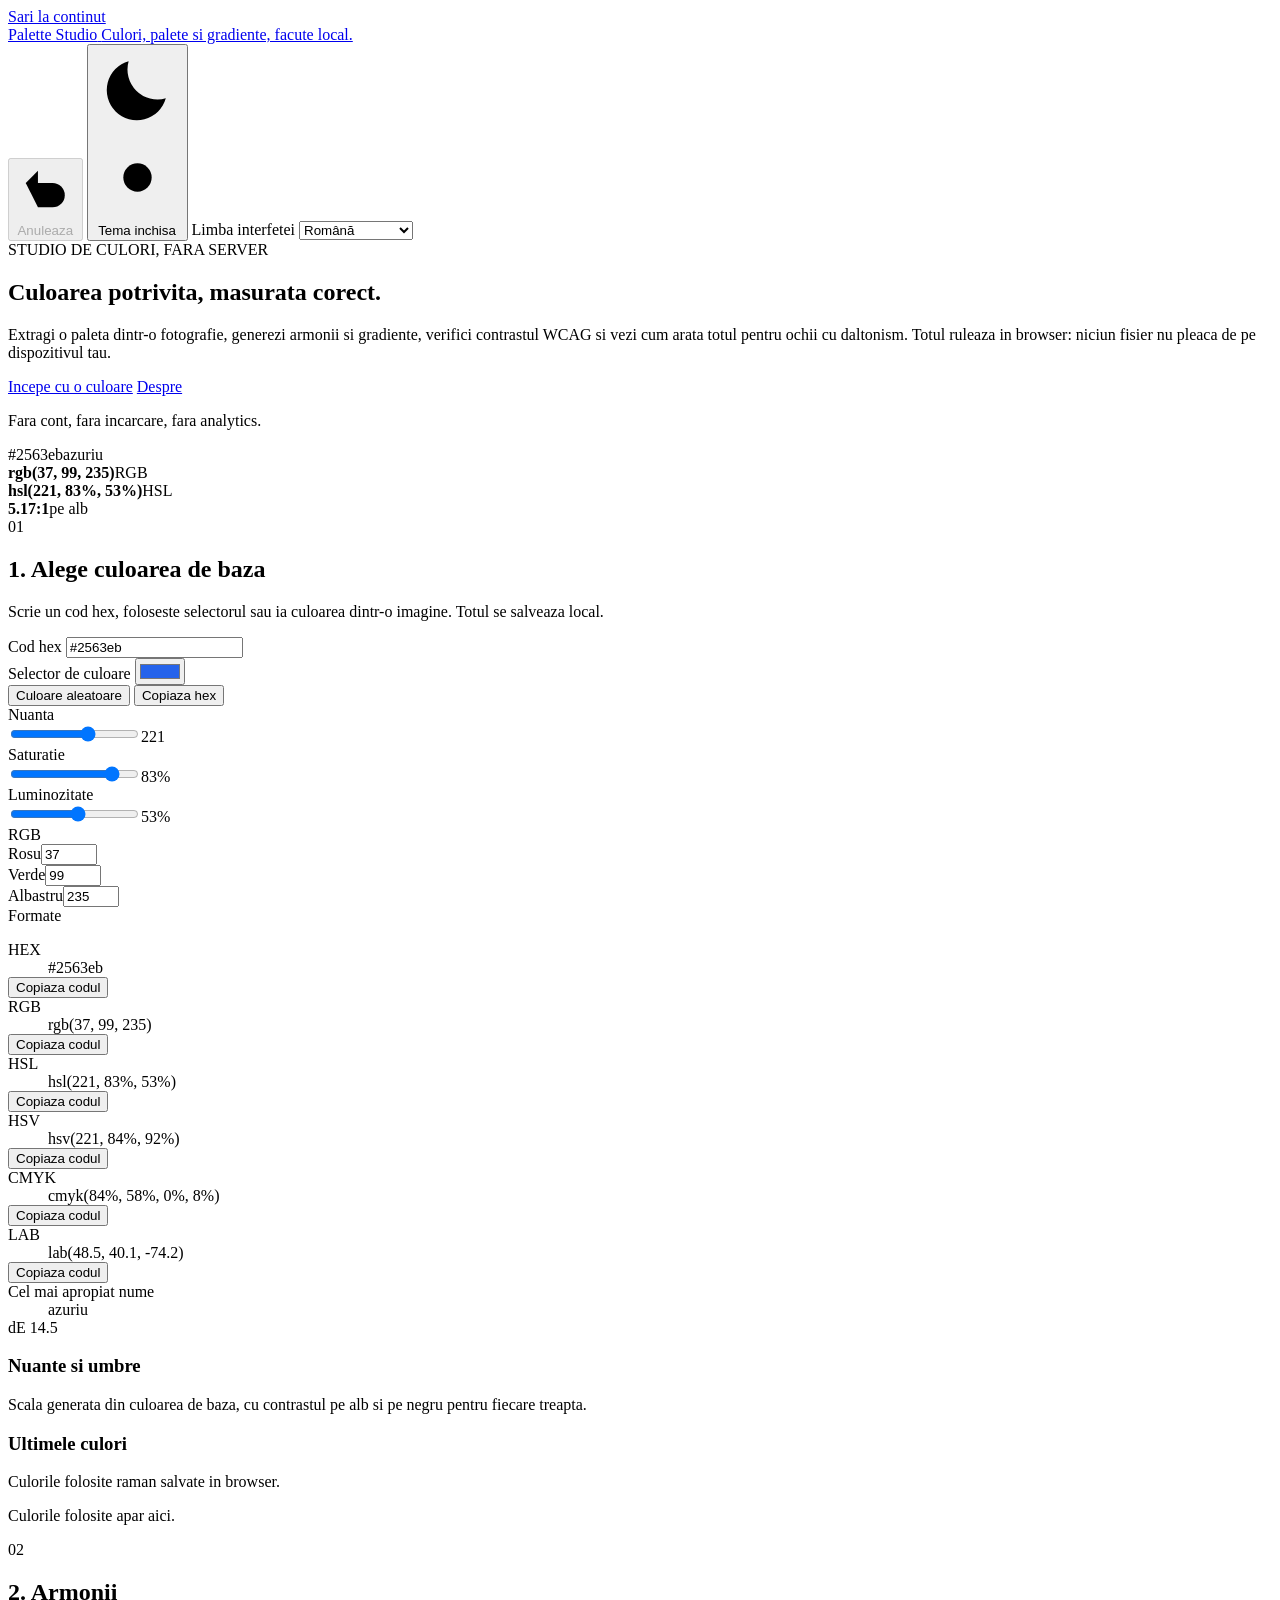
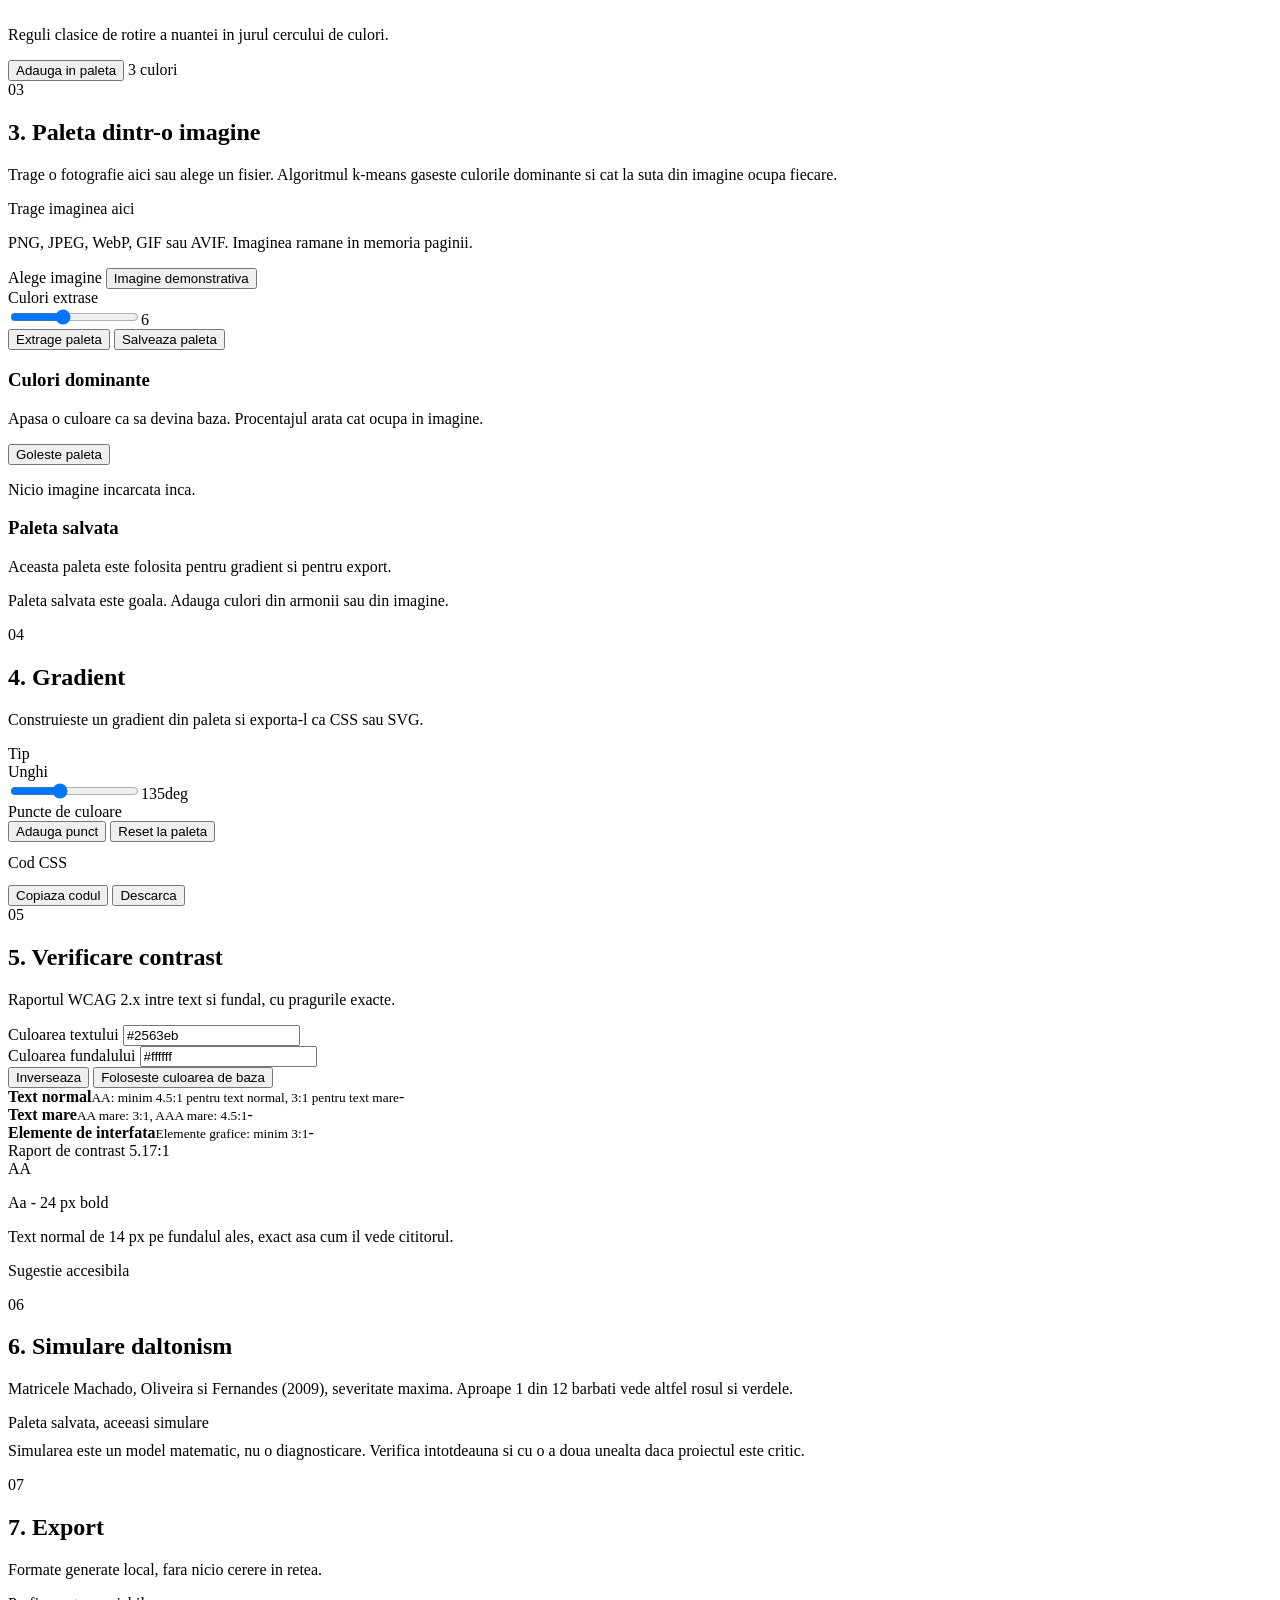
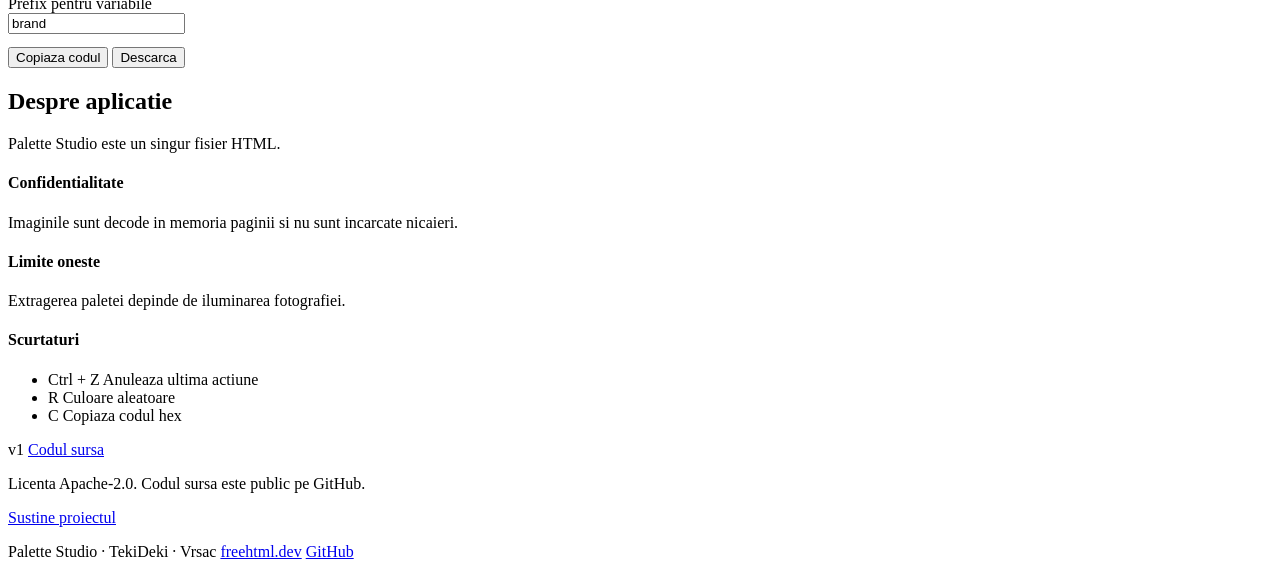
==== src/template.html @ e8753753 "Palette Studio: colour studio in a single HTML file Palette extraction from an image (seeded k-means" ====
<!doctype html>
<html lang="ro" class="theme-light">
<head>
<meta charset="utf-8">
<meta name="viewport" content="width=device-width, initial-scale=1">
<meta name="theme-color" content="#2563eb">
<meta name="color-scheme" content="light dark">
<meta name="description" content="Studio de culori offline: extragi paleta dintr-o fotografie, generezi armonii si gradiente, verifici contrastul WCAG si simulezi daltonismul. Nimic nu pleaca din browser.">
<meta name="author" content="Kristian Mario Miskovic (TekiDeki)">
<meta name="robots" content="index, follow">
<meta property="og:title" content="Palette Studio · TekiDeki">
<meta property="og:description" content="Palete din imagini, armonii, gradiente, contrast WCAG si simulare de daltonism. Un singur fisier HTML, fara server.">
<meta property="og:type" content="website">
<meta property="og:url" content="https://tekideki.github.io/Palette-Studio/">
<link rel="canonical" href="https://tekideki.github.io/Palette-Studio/">
<link rel="alternate" hreflang="ro" href="https://tekideki.github.io/Palette-Studio/?lang=ro">
<link rel="alternate" hreflang="en" href="https://tekideki.github.io/Palette-Studio/?lang=en">
<link rel="alternate" hreflang="sr-Latn" href="https://tekideki.github.io/Palette-Studio/?lang=sr-Latn">
<link rel="alternate" hreflang="sr-Cyrl" href="https://tekideki.github.io/Palette-Studio/?lang=sr-Cyrl">
<link rel="alternate" hreflang="x-default" href="https://tekideki.github.io/Palette-Studio/">
<link rel="manifest" href="manifest.json">
<link rel="icon" href="favicon.ico">
<link rel="apple-touch-icon" href="apple-touch-icon.png">
<title>Palette Studio · TekiDeki</title>
<style>/*CSS*/</style>
<script>try{if(localStorage.getItem('tekideki-palette-theme')==='dark'){document.documentElement.classList.remove('theme-light');document.documentElement.classList.add('theme-dark');}}catch(e){}</script>
</head>
<body>
<a class="skip-link" href="#main" data-i18n="skipToContent">Sari la continut</a>

<header class="topbar">
  <div class="topbar-inner">
    <a class="brand" href="#main">
      <span class="brand-mark" aria-hidden="true"></span>
      <span class="brand-text">
        <span data-i18n="appName">Palette Studio</span>
        <span class="brand-tagline" data-i18n="tagline">Culori, palete si gradiente, facute local.</span>
      </span>
    </a>
    <div class="topbar-actions">
      <button id="undoBtn" class="icon-btn" type="button" disabled>
        <svg viewBox="0 0 24 24" aria-hidden="true"><path d="M9 14 4 9l5-5"/><path d="M4 9h11a5 5 0 0 1 0 10H9"/></svg>
        <span data-i18n="undo">Anuleaza</span>
      </button>
      <button id="themeBtn" class="icon-btn" type="button" aria-pressed="false">
        <svg class="theme-moon" viewBox="0 0 24 24" aria-hidden="true"><path d="M20 14.5A8.5 8.5 0 0 1 9.5 4a8.5 8.5 0 1 0 10.5 10.5Z"/></svg>
        <svg class="theme-sun" viewBox="0 0 24 24" aria-hidden="true"><circle cx="12" cy="12" r="4"/><path d="M12 2v2m0 16v2M4.9 4.9l1.4 1.4m11.4 11.4 1.4 1.4M2 12h2m16 0h2M4.9 19.1l1.4-1.4m11.4-11.4 1.4-1.4"/></svg>
        <span id="themeLabel" data-i18n="themeDark">Tema inchisa</span>
      </button>
      <label class="sr-only" for="langSelect" data-i18n="language">Limba interfetei</label>
      <select id="langSelect" aria-label="Interface language">
        <option value="ro" data-base="Română">Română</option>
        <option value="en" data-base="English">English</option>
        <option value="sr-latn" data-base="Srpski (latinica)">Srpski (latinica)</option>
        <option value="sr-cyrl" data-base="Srpski (ćirilica)">Srpski (ćirilica)</option>
      </select>
    </div>
  </div>
</header>

<div class="wrap">
  <section class="hero">
    <div>
      <span class="eyebrow" data-i18n="eyebrow">STUDIO DE CULORI, FARA SERVER</span>
      <h1 data-i18n="heroTitle">Culoarea potrivita, masurata corect.</h1>
      <p class="hero-lede" data-i18n="heroSubtitle">Extragi o paleta dintr-o fotografie, generezi armonii si gradiente, verifici contrastul WCAG si vezi cum arata totul pentru ochii cu daltonism. Totul ruleaza in browser: niciun fisier nu pleaca de pe dispozitivul tau.</p>
      <div class="hero-actions">
        <a class="btn btn-primary" href="#sec-color" data-i18n="heroCta">Incepe cu o culoare</a>
        <a class="btn" href="#sec-about" data-i18n="secAbout">Despre</a>
      </div>
      <p class="hero-note" data-i18n="heroPrivacy">Fara cont, fara incarcare, fara analytics.</p>
    </div>
    <div class="hero-card">
      <div id="heroSwatch" class="hero-swatch"><span id="heroHex">#2563eb</span><span id="heroName">azuriu</span></div>
      <div class="hero-meta">
        <div><b id="metaRgb">rgb(37, 99, 235)</b><span>RGB</span></div>
        <div><b id="metaHsl">hsl(221, 83%, 53%)</b><span>HSL</span></div>
        <div><b id="metaContrast">5.17:1</b><span data-i18n="contrastOnWhiteShort">pe alb</span></div>
      </div>
    </div>
  </section>
</div>

<main id="main" class="wrap">
  <div id="toast" class="toast" role="status" aria-live="polite" hidden></div>

  <!-- 1. culoare de baza -->
  <div class="section-head" id="sec-color">
    <span class="step">01</span>
    <h2 data-i18n="colorTitle">1. Alege culoarea de baza</h2>
    <p data-i18n="colorHint">Scrie un cod hex, foloseste selectorul sau ia culoarea dintr-o imagine. Totul se salveaza local.</p>
  </div>
  <div class="grid grid-2">
    <section class="panel">
      <div class="hex-row">
        <div>
          <label class="field-label" for="hexInput" data-i18n="hexLabel">Cod hex</label>
          <input id="hexInput" class="text-input" type="text" value="#2563eb" spellcheck="false" autocomplete="off" aria-describedby="hexError">
        </div>
        <div>
          <span class="field-label" data-i18n="pickColor">Selector de culoare</span>
          <input id="colorPicker" type="color" value="#2563eb" aria-label="Color picker">
        </div>
        <div class="row">
          <button id="randomBtn" class="btn btn-sm" type="button" data-i18n="randomColor">Culoare aleatoare</button>
          <button id="copyHexBtn" class="btn btn-sm btn-primary" type="button" data-i18n="copyHex">Copiaza hex</button>
        </div>
      </div>
      <p id="hexError" class="status error" role="alert" hidden></p>

      <div class="field">
        <label class="field-label" for="rangeH" data-i18n="h">Nuanta</label>
        <div class="range-row"><input id="rangeH" type="range" min="0" max="359" step="1" value="221"><span class="range-value" id="valueH">221</span></div>
      </div>
      <div class="field">
        <label class="field-label" for="rangeS" data-i18n="s">Saturatie</label>
        <div class="range-row"><input id="rangeS" type="range" min="0" max="100" step="1" value="83"><span class="range-value" id="valueS">83%</span></div>
      </div>
      <div class="field">
        <label class="field-label" for="rangeL" data-i18n="l">Luminozitate</label>
        <div class="range-row"><input id="rangeL" type="range" min="0" max="100" step="1" value="53"><span class="range-value" id="valueL">53%</span></div>
      </div>

      <div class="field">
        <span class="field-label">RGB</span>
        <div class="grid grid-3">
          <div><label class="field-label" for="inputR" data-i18n="rLabel">Rosu</label><input id="inputR" class="text-input" type="number" min="0" max="255" value="37"></div>
          <div><label class="field-label" for="inputG" data-i18n="gLabel">Verde</label><input id="inputG" class="text-input" type="number" min="0" max="255" value="99"></div>
          <div><label class="field-label" for="inputB" data-i18n="bLabel">Albastru</label><input id="inputB" class="text-input" type="number" min="0" max="255" value="235"></div>
        </div>
      </div>

      <div class="field">
        <span class="field-label" data-i18n="formatsTitle">Formate</span>
        <dl class="formats">
          <div class="format-row"><dt>HEX</dt><dd id="fmtHex">#2563eb</dd><td><button class="btn btn-sm btn-quiet" type="button" data-copy="#fmtHex" data-i18n="copyCode">Copiaza codul</button></td></div>
          <div class="format-row"><dt>RGB</dt><dd id="fmtRgb">rgb(37, 99, 235)</dd><td><button class="btn btn-sm btn-quiet" type="button" data-copy="#fmtRgb" data-i18n="copyCode">Copiaza codul</button></td></div>
          <div class="format-row"><dt>HSL</dt><dd id="fmtHsl">hsl(221, 83%, 53%)</dd><td><button class="btn btn-sm btn-quiet" type="button" data-copy="#fmtHsl" data-i18n="copyCode">Copiaza codul</button></td></div>
          <div class="format-row"><dt>HSV</dt><dd id="fmtHsv">hsv(221, 84%, 92%)</dd><td><button class="btn btn-sm btn-quiet" type="button" data-copy="#fmtHsv" data-i18n="copyCode">Copiaza codul</button></td></div>
          <div class="format-row"><dt>CMYK</dt><dd id="fmtCmyk">cmyk(84%, 58%, 0%, 8%)</dd><td><button class="btn btn-sm btn-quiet" type="button" data-copy="#fmtCmyk" data-i18n="copyCode">Copiaza codul</button></td></div>
          <div class="format-row"><dt>LAB</dt><dd id="fmtLab">lab(48.5, 40.1, -74.2)</dd><td><button class="btn btn-sm btn-quiet" type="button" data-copy="#fmtLab" data-i18n="copyCode">Copiaza codul</button></td></div>
          <div class="format-row"><dt data-i18n="nearestName">Cel mai apropiat nume</dt><dd id="fmtName">azuriu</dd><td><span class="badge" id="fmtNameDelta">dE 14.5</span></td></div>
        </dl>
      </div>
    </section>

    <section class="panel">
      <div class="panel-head">
        <div>
          <h3 data-i18n="tintShadeTitle">Nuante si umbre</h3>
          <p class="hint" data-i18n="tintShadeHint">Scala generata din culoarea de baza, cu contrastul pe alb si pe negru pentru fiecare treapta.</p>
        </div>
      </div>
      <div id="shadeList" class="contrast-scale"></div>

      <div class="panel-head" style="margin-top:18px">
        <div>
          <h3 data-i18n="historyTitle">Ultimele culori</h3>
          <p class="hint" data-i18n="historyHint">Culorile folosite raman salvate in browser.</p>
        </div>
      </div>
      <div id="historyList" class="history"></div>
      <p id="historyEmpty" class="empty" data-i18n="historyEmpty">Culorile folosite apar aici.</p>
    </section>
  </div>

  <!-- 2. armonii -->
  <div class="section-head" id="sec-harmony">
    <span class="step">02</span>
    <h2 data-i18n="harmonyTitle">2. Armonii</h2>
    <p data-i18n="harmonyHint">Reguli clasice de rotire a nuantei in jurul cercului de culori.</p>
  </div>
  <section class="panel">
    <div id="harmonyTabs" class="segmented" role="group" aria-label="Harmony scheme"></div>
    <div id="harmonySwatches" class="chip-row"></div>
    <div class="row" style="margin-top:12px">
      <button id="harmonyAddBtn" class="btn btn-primary btn-sm" type="button" data-i18n="harmonyAdd">Adauga in paleta</button>
      <span class="badge" id="harmonyBadge">3 culori</span>
    </div>
  </section>

  <!-- 3. paleta din imagine -->
  <div class="section-head" id="sec-palette">
    <span class="step">03</span>
    <h2 data-i18n="paletteTitle">3. Paleta dintr-o imagine</h2>
    <p data-i18n="paletteHint">Trage o fotografie aici sau alege un fisier. Algoritmul k-means gaseste culorile dominante si cat la suta din imagine ocupa fiecare.</p>
  </div>
  <div class="grid grid-2">
    <section class="panel">
      <div id="dropZone" class="drop">
        <p class="drop-title" data-i18n="paletteDropTitle">Trage imaginea aici</p>
        <p class="drop-hint" data-i18n="paletteDropHint">PNG, JPEG, WebP, GIF sau AVIF. Imaginea ramane in memoria paginii.</p>
        <div class="drop-actions">
          <label class="btn btn-primary btn-sm" for="imageInput" data-i18n="paletteChoose">Alege imagine</label>
          <button id="demoImageBtn" class="btn btn-sm" type="button" data-i18n="paletteDemo">Imagine demonstrativa</button>
        </div>
      </div>
      <input id="imageInput" type="file" accept="image/*" hidden>
      <div class="field">
        <label class="field-label" for="paletteK" data-i18n="paletteColors">Culori extrase</label>
        <div class="range-row"><input id="paletteK" type="range" min="2" max="12" step="1" value="6"><span class="range-value" id="paletteKValue">6</span></div>
      </div>
      <div class="row">
        <button id="extractBtn" class="btn btn-primary" type="button" data-i18n="paletteExtract">Extrage paleta</button>
        <button id="paletteUseBtn" class="btn btn-sm" type="button" data-i18n="paletteSave">Salveaza paleta</button>
      </div>
      <p id="paletteStatus" class="status" role="status" hidden></p>
      <div id="sourcePreview" class="source-preview" hidden><img id="sourceImage" alt=""></div>
    </section>

    <section class="panel">
      <div class="panel-head">
        <div>
          <h3 data-i18n="paletteResultTitle">Culori dominante</h3>
          <p class="hint" data-i18n="paletteResultHint">Apasa o culoare ca sa devina baza. Procentajul arata cat ocupa in imagine.</p>
        </div>
        <button id="paletteClearBtn" class="btn btn-sm btn-quiet" type="button" data-i18n="paletteClear">Goleste paleta</button>
      </div>
      <div id="extractedSwatches" class="chip-row"></div>
      <p id="extractedEmpty" class="empty" data-i18n="paletteEmpty">Nicio imagine incarcata inca.</p>

      <div class="panel-head" style="margin-top:18px">
        <div>
          <h3 data-i18n="savedTitle">Paleta salvata</h3>
          <p class="hint" data-i18n="savedHint">Aceasta paleta este folosita pentru gradient si pentru export.</p>
        </div>
      </div>
      <div id="savedSwatches" class="chip-row"></div>
      <p id="savedEmpty" class="empty" data-i18n="savedEmpty">Paleta salvata este goala. Adauga culori din armonii sau din imagine.</p>
    </section>
  </div>

  <!-- 4. gradient -->
  <div class="section-head" id="sec-gradient">
    <span class="step">04</span>
    <h2 data-i18n="gradientTitle">4. Gradient</h2>
    <p data-i18n="gradientHint">Construieste un gradient din paleta si exporta-l ca CSS sau SVG.</p>
  </div>
  <section class="panel">
    <div class="grid grid-2">
      <div>
        <div class="field">
          <span class="field-label" data-i18n="gradientType">Tip</span>
          <div id="gradientTypeTabs" class="segmented" role="group" aria-label="Gradient type"></div>
        </div>
        <div class="field">
          <label class="field-label" for="gradientAngle" data-i18n="gradientAngle">Unghi</label>
          <div class="range-row"><input id="gradientAngle" type="range" min="0" max="359" step="1" value="135"><span class="range-value" id="gradientAngleValue">135deg</span></div>
        </div>
        <div class="field">
          <span class="field-label" data-i18n="gradientStops">Puncte de culoare</span>
          <div id="stopList" class="stop-list"></div>
        </div>
        <div class="row">
          <button id="addStopBtn" class="btn btn-sm" type="button" data-i18n="gradientAddStop">Adauga punct</button>
          <button id="gradientResetBtn" class="btn btn-sm btn-quiet" type="button" data-i18n="gradientReset">Reset la paleta</button>
        </div>
        <p id="gradientStatus" class="status" role="status" hidden></p>
      </div>
      <div>
        <div id="gradientPreview" class="gradient-preview" role="img" aria-label="Gradient preview"></div>
        <span class="field-label" style="margin-top:12px;display:block" data-i18n="gradientCssLabel">Cod CSS</span>
        <pre id="gradientCode" class="code" tabindex="0"></pre>
        <div class="row">
          <button id="copyGradientBtn" class="btn btn-sm btn-primary" type="button" data-i18n="copyCode">Copiaza codul</button>
          <button id="downloadSvgBtn" class="btn btn-sm" type="button" data-i18n="downloadFile">Descarca</button>
        </div>
      </div>
    </div>
  </section>

  <!-- 5. contrast -->
  <div class="section-head" id="sec-contrast">
    <span class="step">05</span>
    <h2 data-i18n="contrastTitle">5. Verificare contrast</h2>
    <p data-i18n="contrastHint">Raportul WCAG 2.x intre text si fundal, cu pragurile exacte.</p>
  </div>
  <div class="grid grid-2">
    <section class="panel">
      <div class="grid grid-2">
        <div class="field">
          <label class="field-label" for="fgInput" data-i18n="contrastForeground">Culoarea textului</label>
          <input id="fgInput" class="text-input" type="text" value="#2563eb" spellcheck="false" autocomplete="off">
        </div>
        <div class="field">
          <label class="field-label" for="bgInput" data-i18n="contrastBackground">Culoarea fundalului</label>
          <input id="bgInput" class="text-input" type="text" value="#ffffff" spellcheck="false" autocomplete="off">
        </div>
      </div>
      <div class="row">
        <button id="swapBtn" class="btn btn-sm" type="button" data-i18n="contrastSwap">Inverseaza</button>
        <button id="useBaseBtn" class="btn btn-sm btn-quiet" type="button" data-i18n="contrastUseBase">Foloseste culoarea de baza</button>
      </div>
      <p id="contrastStatus" class="status error" role="alert" hidden></p>

      <div class="contrast-tests">
        <div class="contrast-test"><b data-i18n="contrastNormalText">Text normal</b><small data-i18n="contrastLevelAA">AA: minim 4.5:1 pentru text normal, 3:1 pentru text mare</small><span class="badge" id="badgeNormal">-</span></div>
        <div class="contrast-test"><b data-i18n="contrastLargeText">Text mare</b><small data-i18n="contrastLargeRule">AA mare: 3:1, AAA mare: 4.5:1</small><span class="badge" id="badgeLarge">-</span></div>
        <div class="contrast-test"><b data-i18n="contrastUiText">Elemente de interfata</b><small data-i18n="contrastLevelUi">Elemente grafice: minim 3:1</small><span class="badge" id="badgeUi">-</span></div>
      </div>
    </section>

    <section class="panel">
      <div class="panel-head">
        <div>
          <span class="field-label" data-i18n="contrastRatioLabel">Raport de contrast</span>
          <span class="contrast-ratio" id="contrastValue">5.17:1</span>
        </div>
        <span class="badge" id="contrastVerdict">AA</span>
      </div>
      <div id="contrastDemo" class="contrast-demo">
        <p class="big">Aa - 24 px bold</p>
        <p class="small" data-i18n="contrastDemoText">Text normal de 14 px pe fundalul ales, exact asa cum il vede cititorul.</p>
      </div>
      <div class="field">
        <span class="field-label" data-i18n="contrastSuggest">Sugestie accesibila</span>
        <p class="hint" id="suggestionText"></p>
        <div class="row" id="suggestionRow" hidden>
          <button id="applySuggestionBtn" class="btn btn-sm btn-primary" type="button" data-i18n="contrastApply">Aplica sugestia</button>
          <span class="badge" id="suggestionSwatch">-</span>
        </div>
      </div>
      <div id="paletteContrast" class="contrast-scale"></div>
    </section>
  </div>

  <!-- 6. daltonism -->
  <div class="section-head" id="sec-cvd">
    <span class="step">06</span>
    <h2 data-i18n="cvdTitle">6. Simulare daltonism</h2>
    <p data-i18n="cvdHint">Matricele Machado, Oliveira si Fernandes (2009), severitate maxima. Aproape 1 din 12 barbati vede altfel rosul si verdele.</p>
  </div>
  <section class="panel">
    <div id="cvdGrid" class="cvd-grid"></div>
    <span class="field-label" style="margin-top:16px;display:block" data-i18n="cvdPaletteTitle">Paleta salvata, aceeasi simulare</span>
    <div id="cvdStrip" class="cvd-strip"></div>
    <p class="hint" style="margin-top:10px" data-i18n="cvdNote">Simularea este un model matematic, nu o diagnosticare. Verifica intotdeauna si cu o a doua unealta daca proiectul este critic.</p>
  </section>

  <!-- 7. export -->
  <div class="section-head" id="sec-export">
    <span class="step">07</span>
    <h2 data-i18n="exportTitle">7. Export</h2>
    <p data-i18n="exportHint">Formate generate local, fara nicio cerere in retea.</p>
  </div>
  <section class="panel">
    <div class="row" style="justify-content:space-between">
      <div id="exportTabs" class="segmented export-tabs" role="group" aria-label="Export format"></div>
      <div class="field" style="margin:0;max-width:220px">
        <label class="field-label" for="prefixInput" data-i18n="exportPrefix">Prefix pentru variabile</label>
        <input id="prefixInput" class="text-input" type="text" value="brand" spellcheck="false" autocomplete="off">
      </div>
    </div>
    <pre id="exportCode" class="code" tabindex="0"></pre>
    <div class="row">
      <button id="copyExportBtn" class="btn btn-sm btn-primary" type="button" data-i18n="copyCode">Copiaza codul</button>
      <button id="downloadExportBtn" class="btn btn-sm" type="button" data-i18n="downloadFile">Descarca</button>
    </div>
    <p id="exportStatus" class="status" role="status" hidden></p>
  </section>

  <!-- despre -->
  <div class="section-head" id="sec-about">
    <h2 data-i18n="aboutTitle">Despre aplicatie</h2>
  </div>
  <section class="panel">
    <p data-i18n="aboutText">Palette Studio este un singur fisier HTML.</p>
    <div class="about-grid">
      <div class="about-block">
        <h4 data-i18n="aboutPrivacyTitle">Confidentialitate</h4>
        <p data-i18n="aboutPrivacy">Imaginile sunt decode in memoria paginii si nu sunt incarcate nicaieri.</p>
      </div>
      <div class="about-block">
        <h4 data-i18n="aboutLimitsTitle">Limite oneste</h4>
        <p data-i18n="aboutLimits">Extragerea paletei depinde de iluminarea fotografiei.</p>
      </div>
      <div class="about-block">
        <h4 data-i18n="aboutKeysTitle">Scurtaturi</h4>
        <ul>
          <li><span class="kbd">Ctrl</span> + <span class="kbd">Z</span> <span data-i18n="aboutKeyUndo">Anuleaza ultima actiune</span></li>
          <li><span class="kbd">R</span> <span data-i18n="aboutKeyRandom">Culoare aleatoare</span></li>
          <li><span class="kbd">C</span> <span data-i18n="aboutKeyCopy">Copiaza codul hex</span></li>
        </ul>
        <p style="margin-top:8px"><span class="badge" id="versionBadge">v1</span> <a href="https://github.com/TekiDeki/Palette-Studio" target="_blank" rel="noopener noreferrer" data-i18n="aboutSource">Codul sursa</a></p>
      </div>
    </div>
    <p class="hint" style="margin-top:14px" data-i18n="aboutLicense">Licenta Apache-2.0. Codul sursa este public pe GitHub.</p>
    <p class="hint" style="margin-top:6px"><a href="https://paypal.me/TekiDeki" target="_blank" rel="noopener noreferrer" data-i18n="aboutSupport">Sustine proiectul</a></p>
  </section>

  <footer class="foot">
    <span>Palette Studio · TekiDeki · Vrsac</span>
    <a href="https://freehtml.dev" target="_blank" rel="noopener noreferrer">freehtml.dev</a>
    <a href="https://github.com/TekiDeki/Palette-Studio" target="_blank" rel="noopener noreferrer">GitHub</a>
  </footer>
</main>

<script>/*COLOR*/</script>
<script>/*PALETTE*/</script>
<script>/*JS*/</script>
</body>
</html>
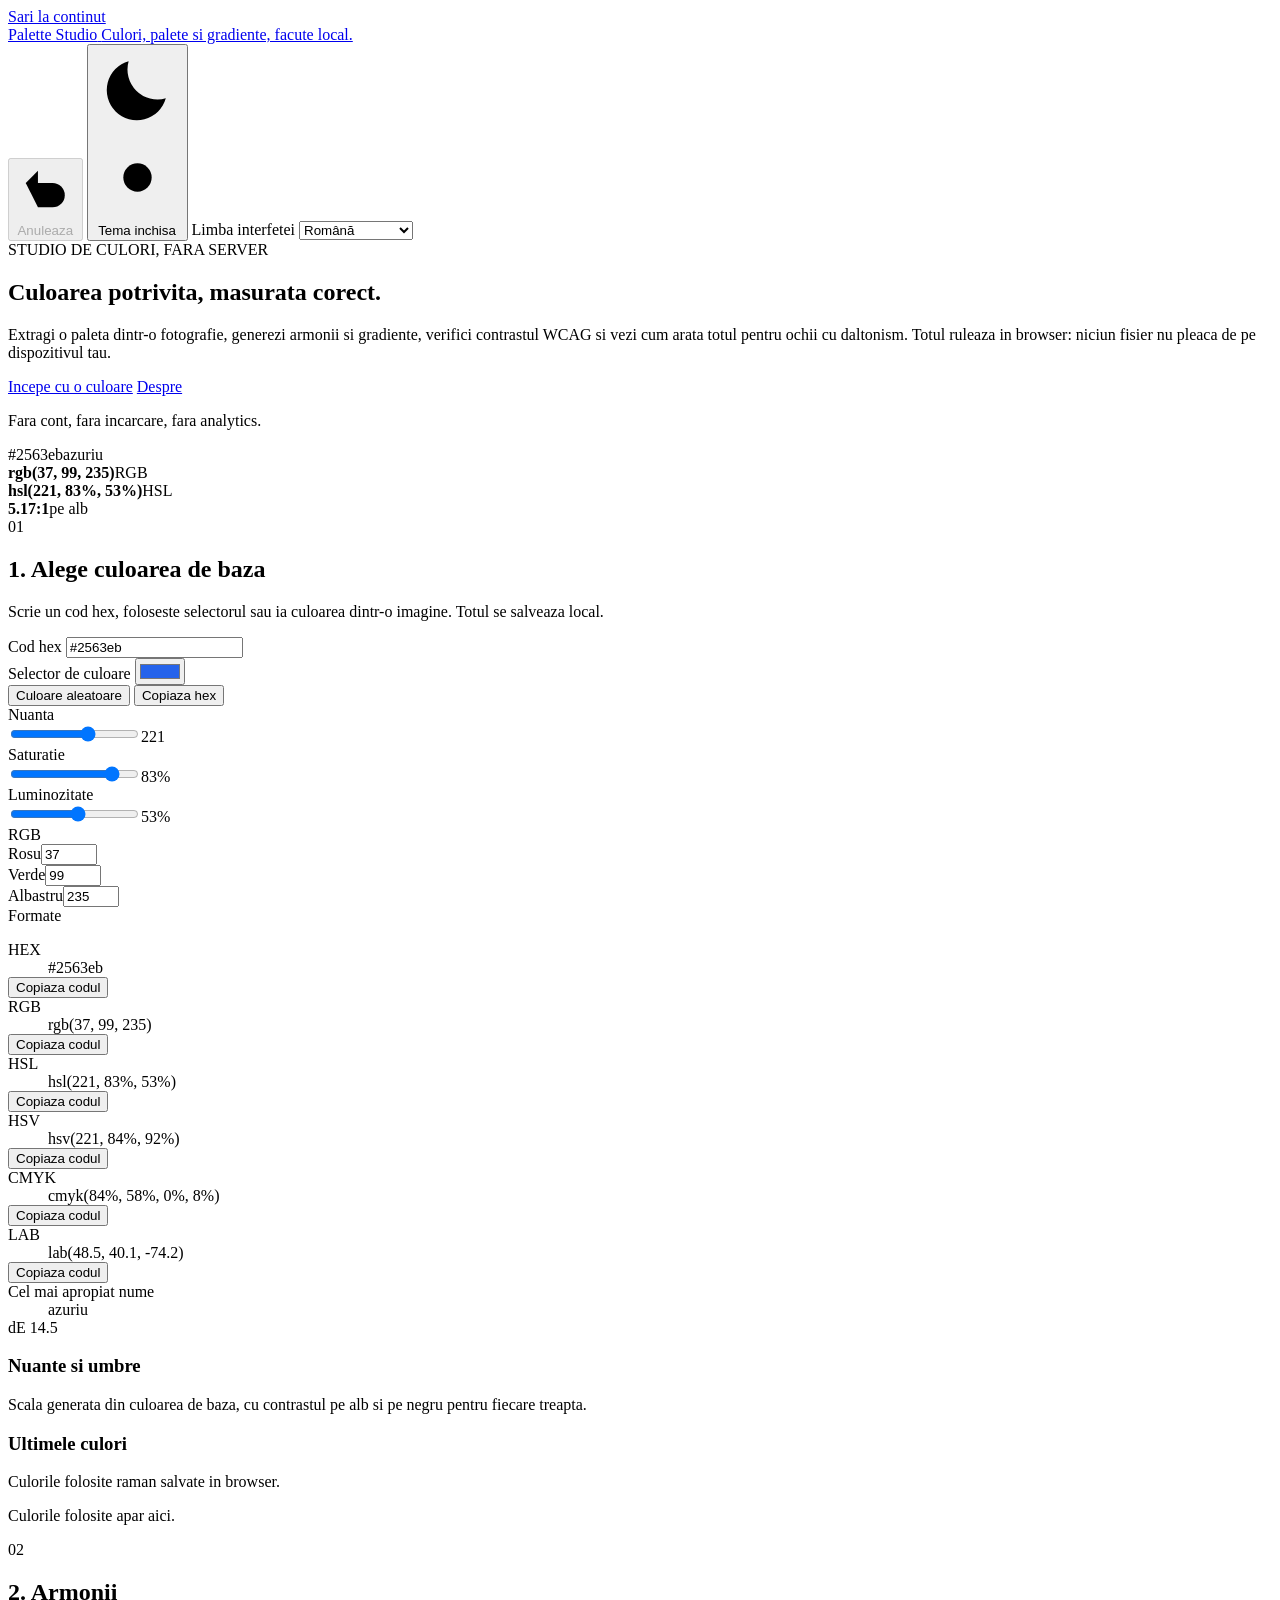
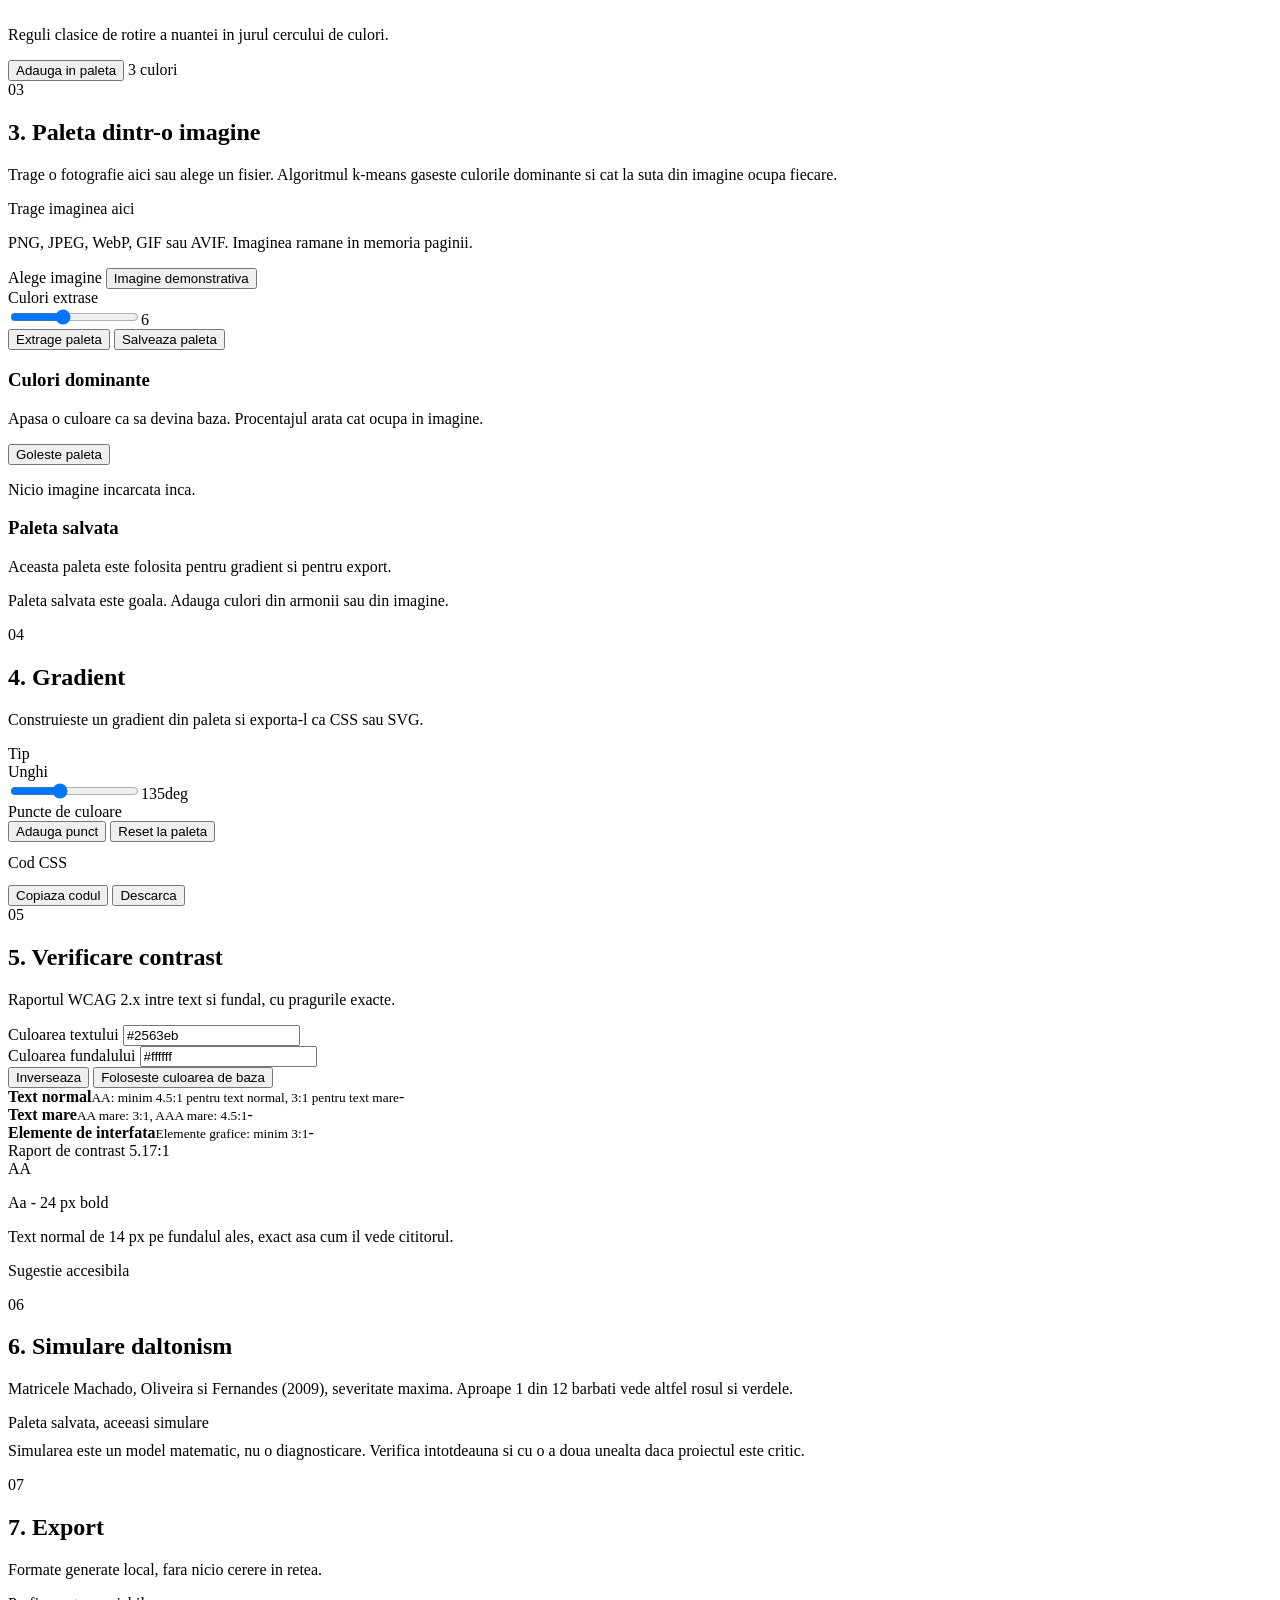
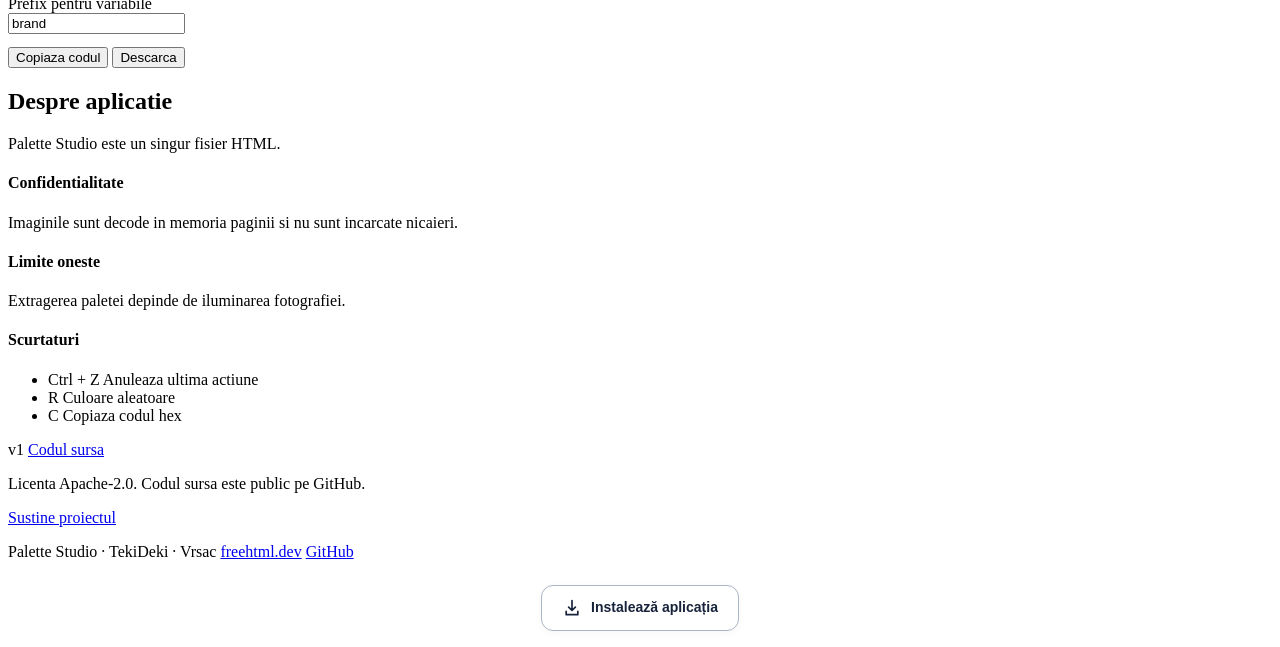
==== commit 4c5021ca: "restore source parity with generated page" ====
--- a/src/template.html
+++ b/src/template.html
@@ -2,6 +2,8 @@
 <html lang="ro" class="theme-light">
 <head>
 <meta charset="utf-8">
+<meta http-equiv="Content-Security-Policy" content="default-src 'self'; script-src 'self' 'unsafe-inline'; style-src 'self' 'unsafe-inline'; img-src 'self' data: blob:; font-src 'self' data:; media-src 'self' blob: data:; connect-src 'self'; worker-src 'self' blob:; object-src 'none'; base-uri 'self'; upgrade-insecure-requests">
+<!-- CSP prin meta: GitHub Pages nu permite antete HTTP. Fara frame-ancestors/form-action, pe care meta nu le accepta. -->
 <meta name="viewport" content="width=device-width, initial-scale=1">
 <meta name="theme-color" content="#2563eb">
 <meta name="color-scheme" content="light dark">
@@ -22,8 +24,73 @@
 <link rel="icon" href="favicon.ico">
 <link rel="apple-touch-icon" href="apple-touch-icon.png">
 <title>Palette Studio · TekiDeki</title>
-<style>/*CSS*/</style>
+<style>/*CSS*/
+</style>
 <script>try{if(localStorage.getItem('tekideki-palette-theme')==='dark'){document.documentElement.classList.remove('theme-light');document.documentElement.classList.add('theme-dark');}}catch(e){}</script>
+
+<style id="ecran-mic">
+/* regula casei: ecrane mici (320px) - nimic nu are voie sa iasa din ecran.
+   Blocul sta la finalul <head>, deci invinge stilurile de mai sus fara sa le rescrie. */
+@media (max-width: 380px) {
+  html, body { max-width: 100%; overflow-x: hidden; }
+  img, svg, canvas, video, table { max-width: 100%; }
+  /* antetul: selectul de limba si butonul de tema se pot strange si trec pe randul urmator */
+  header .tools, header .controls, .topbar .tools, .topbar .controls, .tools, .controls { flex-wrap: wrap; min-width: 0; }
+  header select, .tools select, .controls select, select#lang, select#lang-select, #lang-select { max-width: 100%; min-width: 0; }
+  /* panourile si cardurile se largestesc la cat incape */
+  .panel, .card, .sheet, .action, .action-main, .action-side, .source-panel, .panel-heading { min-width: 0; max-width: 100%; }
+  .chips, #cityChips { flex-wrap: wrap; }
+}
+</style>
+<style id="tinte-44">
+/* regula casei: pe telefon, tinta de atingere are cel putin 44x44px (WCAG 2.5.5, Apple HIG).
+   Se aplica doar pe pointer gros sau ecran mic, ca sa nu umfle interfata pe desktop.
+   `!important` e intentionat: e un prag de accesibilitate, nu o preferinta de stil, iar
+   fiecare unealta are propriile reguli de buton care ar castiga altfel.
+   Tabla jocurilor (`.cell`, `.tile`, `.slot`, `.key`) este lasata afara: acolo marimea
+   tintei e data de grila, nu de deget, si e tratata in blocul fiecarui joc. */
+@media (pointer: coarse), (max-width: 700px) {
+  html body :is(button, select, textarea, summary, [role="button"],
+      input:not([type="checkbox"]):not([type="radio"]):not([type="file"]):not([type="hidden"]),
+      label:has(input[type="checkbox"]), label:has(input[type="radio"]),
+      .check, .check-label, .switch, .btn, .button):not(.cell):not(.tile):not(.slot):not(.key) {
+    min-height: 44px !important;
+  }
+  html body :is(button, [role="button"], .btn, .button, .chip, .langbtn, .iconbtn, .icon-btn,
+      .btn-icon, .icon-button, .swatch, .switch, .tbtn, .buy, .skip):not(.cell):not(.tile):not(.slot):not(.key) {
+    display: inline-flex !important; align-items: center !important; justify-content: center !important;
+  }
+  html body :is(.iconbtn, .icon-btn, .btn-icon, .icon-button, .langbtn, .theme-toggle, .theme,
+      .swatch, .switch, .tbtn, .swap, .play-button, .stop-button, .undo, .buy,
+      .nav-btn, .editor-close, .round-btn, .chip-x, .close, .btn-close, .randomize-mini,
+      .history > button, .swatches > button) {
+    min-width: 44px !important; min-height: 44px !important;
+  }
+  html body :is(select, input[type="color"], input[type="number"], input[type="text"]) {
+    min-width: 44px !important;
+  }
+  html body :is(input[type="checkbox"], input[type="radio"]) { min-width: 24px !important; min-height: 24px !important; }
+  /* legaturile din afara textului curent (antet, subsol, navigatie); cele din propozitie
+     ramin legaturi de text, cum spune si exceptia pentru text din WCAG 2.5.5.
+     Cardurile-legatura isi pastreaza asezarea, doar inaltimea minima creste. */
+  html body a:not(p a):not(li a):not(td a):not(.gcard):not(.card) {
+    min-height: 44px !important; min-width: 44px !important;
+  }
+  html body :is(a.skip, .brand, a.buy) { display: inline-flex !important; align-items: center !important; }
+  /* barele care nu incapeau: se asaza pe doua randuri in loc sa iasa din ecran */
+  html body :is(nav, .nav, .navbar, .toolbar, .links, footer, .footnotes, .player-controls,
+      header, .topbar, .masthead, .app-header,
+      .topbar-actions, .header-actions, .hero-actions, .actions, .action-row,
+      .btn-row, .button-row, .controls, .controls-row, .filters,
+      .topbar-inner, .header-inner, .nav-inner, .bar-inner,
+      [class$="-inner"], [class$="-actions"]) {
+    flex-wrap: wrap !important;
+  }
+  html body input[type="range"] { height: 44px !important; }
+  /* campurile de fisier sunt suprapuse peste zona de tragere si nu trebuie sa iasa din ea */
+  html body :is(input[type="file"], input[type="color"], img, video, canvas) { max-width: 100% !important; }
+}
+</style>
 </head>
 <body>
 <a class="skip-link" href="#main" data-i18n="skipToContent">Sari la continut</a>
@@ -398,5 +465,146 @@
 <script>/*COLOR*/</script>
 <script>/*PALETTE*/</script>
 <script>/*JS*/</script>
+<!-- Buton de instalare TekiDeki (Apache-2.0). Sursa: studio/unelte/install-app/ - acelasi bloc în toate uneltele. -->
+<style>
+/* App-scoped install controls. Uses each app's existing theme; no external assets. */
+#td-install-section{box-sizing:border-box;width:100%;max-width:1160px;flex-shrink:0;text-align:center;margin:24px auto 16px;padding:0 16px;color:var(--text,var(--text-color,#17233b))}
+#td-install-section[hidden],#td-install-dialog [hidden]{display:none!important}
+#td-install-button,#td-install-close{box-sizing:border-box;display:inline-flex;align-items:center;justify-content:center;gap:9px;width:auto;max-width:100%;min-height:46px;padding:11px 20px;border:1px solid var(--border,var(--border-color,#aab6c6));border-radius:12px;background:var(--card,var(--card-bg,var(--bg-2,#fff)));color:var(--text,var(--text-color,#17233b));font:600 14px/1.5 -apple-system,BlinkMacSystemFont,'Segoe UI',sans-serif;letter-spacing:normal;cursor:pointer;text-transform:none;white-space:normal;overflow-wrap:anywhere;box-shadow:0 2px 8px #0000000a;touch-action:manipulation}
+#td-install-button:hover,#td-install-close:hover{box-shadow:0 3px 14px #00000020}
+#td-install-button:focus-visible,#td-install-close:focus-visible{outline:3px solid currentColor;outline-offset:4px}
+#td-install-button:disabled{opacity:.65;cursor:wait}
+#td-install-button svg{flex:0 0 20px;width:20px;height:20px}
+#td-install-status{font:400 13px/1.6 -apple-system,BlinkMacSystemFont,'Segoe UI',sans-serif;color:inherit;max-width:600px;margin:10px auto 0;overflow-wrap:anywhere}
+#td-install-status:empty{display:none}
+#td-install-dialog{box-sizing:border-box;position:fixed;inset:0;width:480px;max-width:calc(100vw - 32px);max-height:calc(100vh - 32px);max-height:calc(100dvh - 32px);margin:auto;padding:24px;border:1px solid var(--border,var(--border-color,#aab6c6));border-radius:18px;background:var(--card,var(--card-bg,var(--bg-2,#fff)));color:var(--text,var(--text-color,#17233b));box-shadow:0 16px 64px #00000050;text-align:left;font:400 14px/1.65 -apple-system,BlinkMacSystemFont,'Segoe UI',sans-serif;overflow:auto;overflow-wrap:anywhere}
+#td-install-dialog::backdrop{background:#0009}
+#td-install-title{font:700 21px/1.3 -apple-system,BlinkMacSystemFont,'Segoe UI',sans-serif;color:inherit;margin:0 0 14px;letter-spacing:normal}
+#td-install-dialog p{font:inherit;color:inherit;margin:0 0 14px}
+#td-install-secure{font-weight:650!important}
+#td-install-close{margin-top:4px}
+@media(prefers-reduced-motion:reduce){#td-install-button,#td-install-close{transition:none!important}}
+</style>
+<section id="td-install-section" aria-label="App installation">
+  <button type="button" id="td-install-button" aria-haspopup="dialog" aria-controls="td-install-dialog"><svg aria-hidden="true" focusable="false" viewBox="0 0 24 24" width="20" height="20" fill="none" stroke="currentColor" stroke-width="2" stroke-linecap="round" stroke-linejoin="round"><path d="M12 3v12m-4-4 4 4 4-4M5 16v4h14v-4"/></svg><span id="td-install-label">Install app</span></button>
+  <p id="td-install-status" role="status" aria-live="polite"></p>
+</section>
+<dialog id="td-install-dialog" aria-labelledby="td-install-title" aria-describedby="td-install-intro">
+  <h2 id="td-install-title">Install this app</h2>
+  <p id="td-install-intro"></p>
+  <p id="td-install-secure" hidden></p>
+  <p id="td-install-ios"></p>
+  <p id="td-install-android"></p>
+  <p id="td-install-desktop"></p>
+  <p id="td-install-note"></p>
+  <button type="button" id="td-install-close" autofocus>Close</button>
+</dialog>
+<script>/* SPDX-License-Identifier: Apache-2.0
+ * Copyright 2026 Kristian Mario Mišković (TekiDeki).
+ * Optional native installation and honest browser-specific fallback. No storage or network calls. */
+(function () {
+  'use strict';
+  const translations = {
+    en: {
+      install:'Install app',title:'Install this app',close:'Close',
+      intro:'Install a web app or shortcut using your browser. Available options depend on the device and browser.',
+      ios:'iPhone / iPad: open this page in Safari. Tap Share → Add to Home Screen → Add. Enable “Open as Web App” if that option is shown.',
+      android:'Android: open the browser menu (⋮), then choose Install app or Add to Home screen, if available.',
+      desktop:'Desktop: use the install icon in the address bar or an Install this site as an app option in your browser menu, if available.',
+      note:'If no installation option is available, try a compatible browser such as Chrome or Edge, or save a bookmark. A browser tab cannot always detect an existing installation; you may already find the app in your launcher. This button cannot force installation.',
+      secure:'Installation needs HTTPS or localhost. Open the public HTTPS app instead of a downloaded file or an insecure HTTP address.',
+      error:'The native installation dialog could not be opened. You can use these browser steps instead.',
+      accepted:'Continue in your browser to finish installation.',dismissed:'Installation was not confirmed. You can try again later or use the browser menu.'
+    },
+    ro: {
+      install:'Instalează aplicația',title:'Instalează această aplicație',close:'Închide',
+      intro:'Instalează o aplicație web sau o scurtătură din browser. Opțiunile disponibile depind de dispozitiv și browser.',
+      ios:'iPhone / iPad: deschide pagina în Safari. Apasă Partajare → Adăugați pe ecranul principal → Adăugați. Activează „Deschideți ca aplicație web” dacă apare această opțiune.',
+      android:'Android: deschide meniul browserului (⋮), apoi alege Instalează aplicația sau Adaugă pe ecranul de pornire, dacă opțiunea există.',
+      desktop:'Calculator: folosește pictograma de instalare din bara de adrese sau opțiunea Instalează acest site ca aplicație din meniul browserului, dacă este disponibilă.',
+      note:'Dacă nu există opțiune de instalare, încearcă un browser compatibil, precum Chrome sau Edge, ori salvează un semn de carte. O filă de browser nu poate detecta mereu o instalare existentă; aplicația poate fi deja în lista ta de aplicații. Butonul nu poate forța instalarea.',
+      secure:'Instalarea necesită HTTPS sau localhost. Deschide aplicația publică HTTPS, nu un fișier descărcat sau o adresă HTTP nesigură.',
+      error:'Dialogul nativ de instalare nu a putut fi deschis. Poți urma pașii browserului de mai jos.',
+      accepted:'Continuă în browser pentru a finaliza instalarea.',dismissed:'Instalarea nu a fost confirmată. Poți încerca mai târziu sau din meniul browserului.'
+    },
+    'sr-latn': {
+      install:'Instaliraj aplikaciju',title:'Instaliraj ovu aplikaciju',close:'Zatvori',
+      intro:'Instalirajte veb-aplikaciju ili prečicu preko pregledača. Dostupne opcije zavise od uređaja i pregledača.',
+      ios:'iPhone / iPad: otvorite stranicu u Safari pregledaču. Izaberite Deli → Dodaj na početni ekran → Dodaj. Uključite „Otvori kao veb-aplikaciju” ako je ponuđeno.',
+      android:'Android: otvorite meni pregledača (⋮), zatim izaberite Instaliraj aplikaciju ili Dodaj na početni ekran, ako je dostupno.',
+      desktop:'Računar: koristite ikonu za instaliranje u adresnoj traci ili opciju Instaliraj ovaj sajt kao aplikaciju u meniju pregledača, ako postoji.',
+      note:'Ako nema opcije za instaliranje, pokušajte kompatibilan pregledač poput Chrome-a ili Edge-a, ili sačuvajte obeleživač. Kartica pregledača ne može uvek da prepozna postojeću instalaciju; aplikacija je možda već na vašoj listi aplikacija. Ovo dugme ne može da nametne instalaciju.',
+      secure:'Instalacija zahteva HTTPS ili localhost. Otvorite javnu HTTPS aplikaciju, a ne preuzetu datoteku ili nebezbednu HTTP adresu.',
+      error:'Izvorni dijalog za instalaciju nije mogao da se otvori. Umesto toga pratite ove korake u pregledaču.',
+      accepted:'Nastavite u pregledaču da završite instalaciju.',dismissed:'Instalacija nije potvrđena. Pokušajte kasnije ili preko menija pregledača.'
+    },
+    'sr-cyrl': {
+      install:'Инсталирај апликацију',title:'Инсталирај ову апликацију',close:'Затвори',
+      intro:'Инсталирајте веб-апликацију или пречицу преко прегледача. Доступне опције зависе од уређаја и прегледача.',
+      ios:'iPhone / iPad: отворите страницу у Safari прегледачу. Изаберите Дели → Додај на почетни екран → Додај. Укључите „Отвори као веб-апликацију” ако је понуђено.',
+      android:'Android: отворите мени прегледача (⋮), затим изаберите Инсталирај апликацију или Додај на почетни екран, ако је доступно.',
+      desktop:'Рачунар: користите икону за инсталирање у адресној траци или опцију Инсталирај овај сајт као апликацију у менију прегледача, ако постоји.',
+      note:'Ако нема опције за инсталирање, покушајте компатибилан прегледач попут Chrome-а или Edge-а, или сачувајте обележивач. Картица прегледача не може увек да препозна постојећу инсталацију; апликација је можда већ на вашој листи апликација. Ово дугме не може да наметне инсталацију.',
+      secure:'Инсталација захтева HTTPS или localhost. Отворите јавну HTTPS апликацију, а не преузету датотеку или небезбедну HTTP адресу.',
+      error:'Изворни дијалог за инсталацију није могао да се отвори. Уместо тога пратите ове кораке у прегледачу.',
+      accepted:'Наставите у прегледачу да завршите инсталацију.',dismissed:'Инсталација није потврђена. Покушајте касније или преко менија прегледача.'
+    }
+  };
+  const section=document.getElementById('td-install-section');
+  const button=document.getElementById('td-install-button');
+  const dialog=document.getElementById('td-install-dialog');
+  const status=document.getElementById('td-install-status');
+  const close=document.getElementById('td-install-close');
+  const standalone=matchMedia('(display-mode: standalone)');
+  const minimal=matchMedia('(display-mode: minimal-ui)');
+  const overlay=matchMedia('(display-mode: window-controls-overlay)');
+  let installed=false, pending=null, busy=false, error=false, statusKey=null;
+  function t(){
+    const lang=(document.documentElement.lang||'en').toLowerCase();
+    const key=lang.startsWith('sr')?(lang.includes('cyrl')?'sr-cyrl':'sr-latn'):lang.split('-')[0];
+    return Object.hasOwn(translations,key)?translations[key]:translations.en;
+  }
+  function isInstalled(){return installed||standalone.matches||minimal.matches||overlay.matches||navigator.standalone===true;}
+  function refresh(){
+    const text=t();section.hidden=isInstalled();
+    section.setAttribute('aria-label',text.title);
+    document.getElementById('td-install-label').textContent=text.install;
+    document.getElementById('td-install-title').textContent=text.title;
+    document.getElementById('td-install-intro').textContent=error?text.error:text.intro;
+    for(const key of ['ios','android','desktop','note','secure'])document.getElementById('td-install-'+key).textContent=text[key];
+    document.getElementById('td-install-secure').hidden=isSecureContext&&location.protocol!=='file:';
+    close.textContent=text.close;status.textContent=statusKey?text[statusKey]:'';
+    if(isInstalled()&&dialog.open)dialog.close();
+  }
+  function help(failed=false){
+    error=failed;refresh();
+    if(typeof dialog.showModal==='function'){if(!dialog.open)dialog.showModal();}
+    else {const text=t();alert([failed?text.error:text.intro,...(!isSecureContext||location.protocol==='file:'?[text.secure]:[]),text.ios,text.android,text.desktop,text.note].join('\n\n'));}
+  }
+  window.addEventListener('beforeinstallprompt',event=>{
+    if(isInstalled())return;event.preventDefault();pending=event;refresh();
+  });
+  button.addEventListener('click',async()=>{
+    if(busy||isInstalled())return;
+    if(!pending||!isSecureContext||location.protocol==='file:'){help();return;}
+    const prompt=pending;pending=null;busy=true;button.disabled=true;statusKey=null;refresh();
+    try{
+      await prompt.prompt();
+      const choice=await prompt.userChoice;
+      if(!isInstalled())statusKey=choice?.outcome==='accepted'?'accepted':'dismissed';
+    }catch(_){help(true);}
+    finally{busy=false;button.disabled=false;refresh();}
+  });
+  close.addEventListener('click',()=>dialog.close());
+  window.addEventListener('appinstalled',()=>{installed=true;pending=null;statusKey=null;refresh();});
+  for(const query of [standalone,minimal,overlay]){
+    if(query.addEventListener)query.addEventListener('change',refresh);
+    else if(query.addListener)query.addListener(refresh);
+  }
+  refresh();
+  new MutationObserver(refresh).observe(document.documentElement,{attributes:true,attributeFilter:['lang']});
+})();
+</script>
+
 </body>
 </html>
